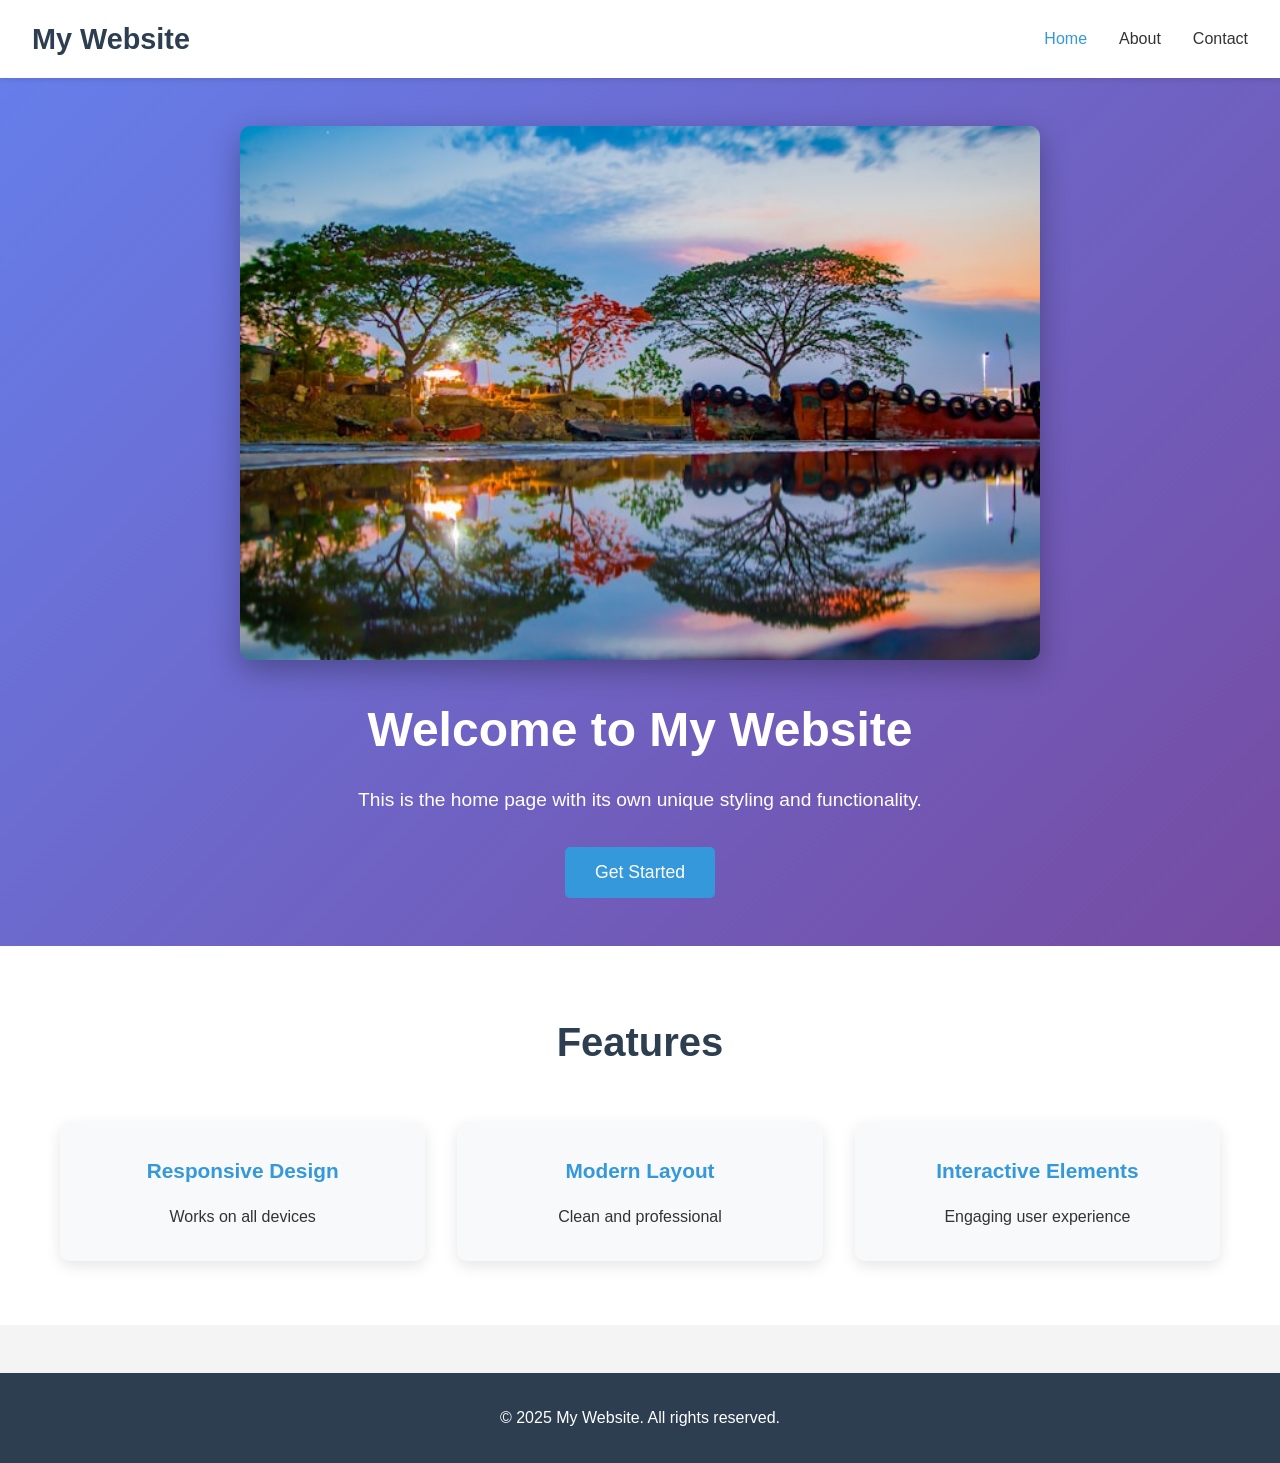
==== test/index.html @ 3847797b "first commit for testing" ====
<!DOCTYPE html>
<html lang="en">
<head>
    <meta charset="UTF-8">
    <meta name="viewport" content="width=device-width, initial-scale=1.0">
    <title>Home - My Website</title>
    <link rel="stylesheet" href="styles/main.css">
    <link rel="stylesheet" href="styles/home.css">
</head>
<body>
    <header>
        <nav>
            <div class="logo">
                <h1>My Website</h1>
            </div>
            <ul class="nav-links">
                <li><a href="index.html" class="active">Home</a></li>
                <li><a href="pages/about.html">About</a></li>
                <li><a href="pages/contact.html">Contact</a></li>
            </ul>
        </nav>
    </header>

    <main>
        <section class="hero">
            <div class="hero-image">
                <img src="assets/asset1.jpg" alt="Beautiful coastal landscape">
            </div>
            <div class="hero-content">
                <h2>Welcome to My Website</h2>
                <p>This is the home page with its own unique styling and functionality.</p>
                <button id="homeButton" class="cta-button">Get Started</button>
            </div>
        </section>

        <section class="features">
            <div class="container">
                <h3>Features</h3>
                <div class="feature-grid">
                    <div class="feature-card">
                        <h4>Responsive Design</h4>
                        <p>Works on all devices</p>
                    </div>
                    <div class="feature-card">
                        <h4>Modern Layout</h4>
                        <p>Clean and professional</p>
                    </div>
                    <div class="feature-card">
                        <h4>Interactive Elements</h4>
                        <p>Engaging user experience</p>
                    </div>
                </div>
            </div>
        </section>
    </main>

    <footer>
        <p>&copy; 2025 My Website. All rights reserved.</p>
    </footer>

    <script src="scripts/main.js"></script>
    <script src="scripts/home.js"></script>
</body>
</html>
---- test/styles/main.css ----
/* Main CSS - Shared styles across all pages */
* {
    margin: 0;
    padding: 0;
    box-sizing: border-box;
}

body {
    font-family: 'Arial', sans-serif;
    line-height: 1.6;
    color: #333;
    background-color: #f4f4f4;
}

.container {
    max-width: 1200px;
    margin: 0 auto;
    padding: 0 20px;
}

/* Header Styles */
header {
    background: #fff;
    box-shadow: 0 2px 5px rgba(0,0,0,0.1);
    position: sticky;
    top: 0;
    z-index: 100;
}

nav {
    display: flex;
    justify-content: space-between;
    align-items: center;
    padding: 1rem 2rem;
}

.logo h1 {
    color: #2c3e50;
    font-size: 1.8rem;
}

.nav-links {
    display: flex;
    list-style: none;
    gap: 2rem;
}

.nav-links a {
    text-decoration: none;
    color: #333;
    font-weight: 500;
    transition: color 0.3s ease;
}

.nav-links a:hover,
.nav-links a.active {
    color: #3498db;
}

/* Footer Styles */
footer {
    background: #2c3e50;
    color: #fff;
    text-align: center;
    padding: 2rem 0;
    margin-top: 3rem;
}

/* Button Styles */
button {
    background: #3498db;
    color: white;
    border: none;
    padding: 12px 24px;
    border-radius: 5px;
    cursor: pointer;
    font-size: 1rem;
    transition: background 0.3s ease;
}

button:hover {
    background: #2980b9;
}

/* Responsive Design */
@media (max-width: 768px) {
    nav {
        flex-direction: column;
        gap: 1rem;
    }
    
    .nav-links {
        gap: 1rem;
    }
}
---- test/styles/home.css ----
/* Home page specific styles */
.hero {
    background: linear-gradient(135deg, #667eea 0%, #764ba2 100%);
    color: white;
    text-align: center;
    padding: 3rem 2rem;
}

.hero-image {
    max-width: 800px;
    margin: 0 auto 2rem;
    border-radius: 10px;
    overflow: hidden;
    box-shadow: 0 10px 30px rgba(0,0,0,0.3);
}

.hero-image img {
    width: 100%;
    height: auto;
    display: block;
}

.hero-content h2 {
    font-size: 3rem;
    margin-bottom: 1rem;
    animation: fadeInUp 1s ease;
}

.hero-content p {
    font-size: 1.2rem;
    margin-bottom: 2rem;
    animation: fadeInUp 1s ease 0.2s both;
}

.cta-button {
    animation: fadeInUp 1s ease 0.4s both;
    font-size: 1.1rem;
    padding: 15px 30px;
}

.features {
    padding: 4rem 0;
    background: white;
}

.features h3 {
    text-align: center;
    font-size: 2.5rem;
    margin-bottom: 3rem;
    color: #2c3e50;
}

.feature-grid {
    display: grid;
    grid-template-columns: repeat(auto-fit, minmax(250px, 1fr));
    gap: 2rem;
}

.feature-card {
    background: #f8f9fa;
    padding: 2rem;
    border-radius: 10px;
    text-align: center;
    box-shadow: 0 5px 15px rgba(0,0,0,0.1);
    transition: transform 0.3s ease;
}

.feature-card:hover {
    transform: translateY(-5px);
}

.feature-card h4 {
    color: #3498db;
    margin-bottom: 1rem;
    font-size: 1.3rem;
}

@keyframes fadeInUp {
    from {
        opacity: 0;
        transform: translateY(30px);
    }
    to {
        opacity: 1;
        transform: translateY(0);
    }
}
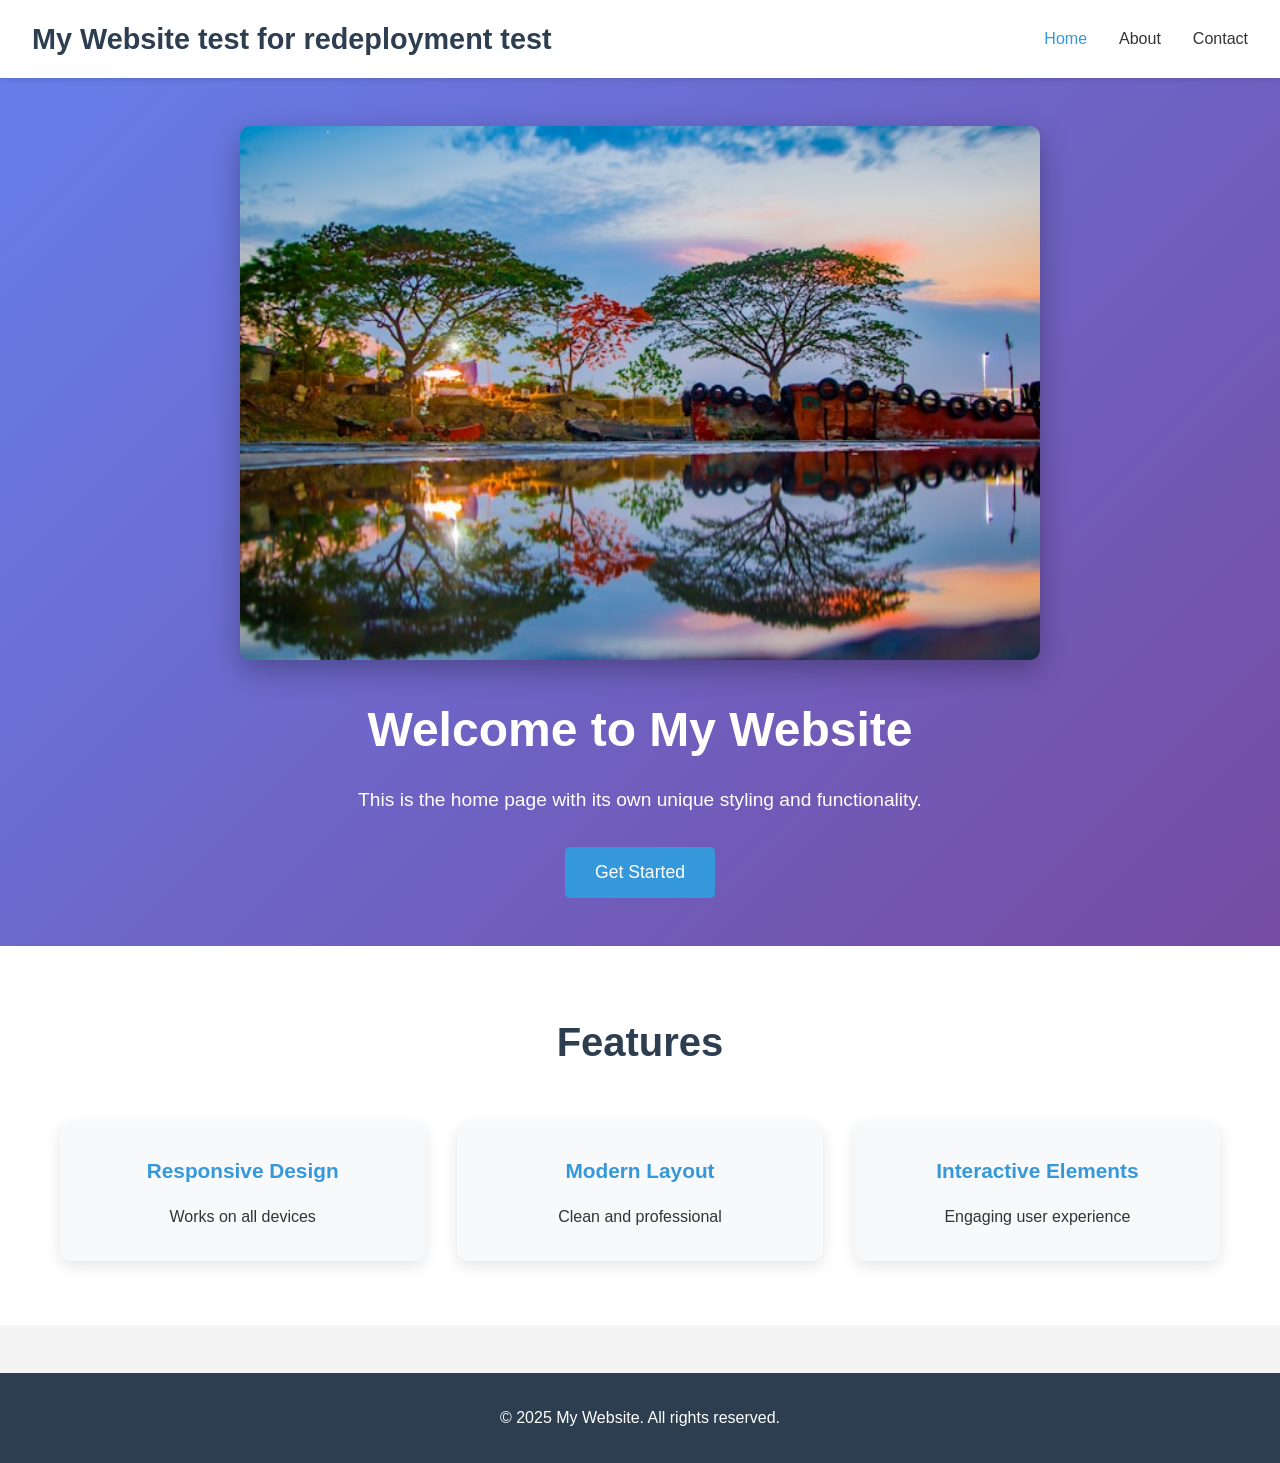
==== commit 350ffee9: "Modify header title in index.html Updated header title for redeployment test." ====
--- a/test/index.html
+++ b/test/index.html
@@ -11,7 +11,7 @@
     <header>
         <nav>
             <div class="logo">
-                <h1>My Website</h1>
+                <h1>My Website test for redeployment test</h1>
             </div>
             <ul class="nav-links">
                 <li><a href="index.html" class="active">Home</a></li>
@@ -61,4 +61,5 @@
     <script src="scripts/main.js"></script>
     <script src="scripts/home.js"></script>
 </body>
-</html>+
+</html>
